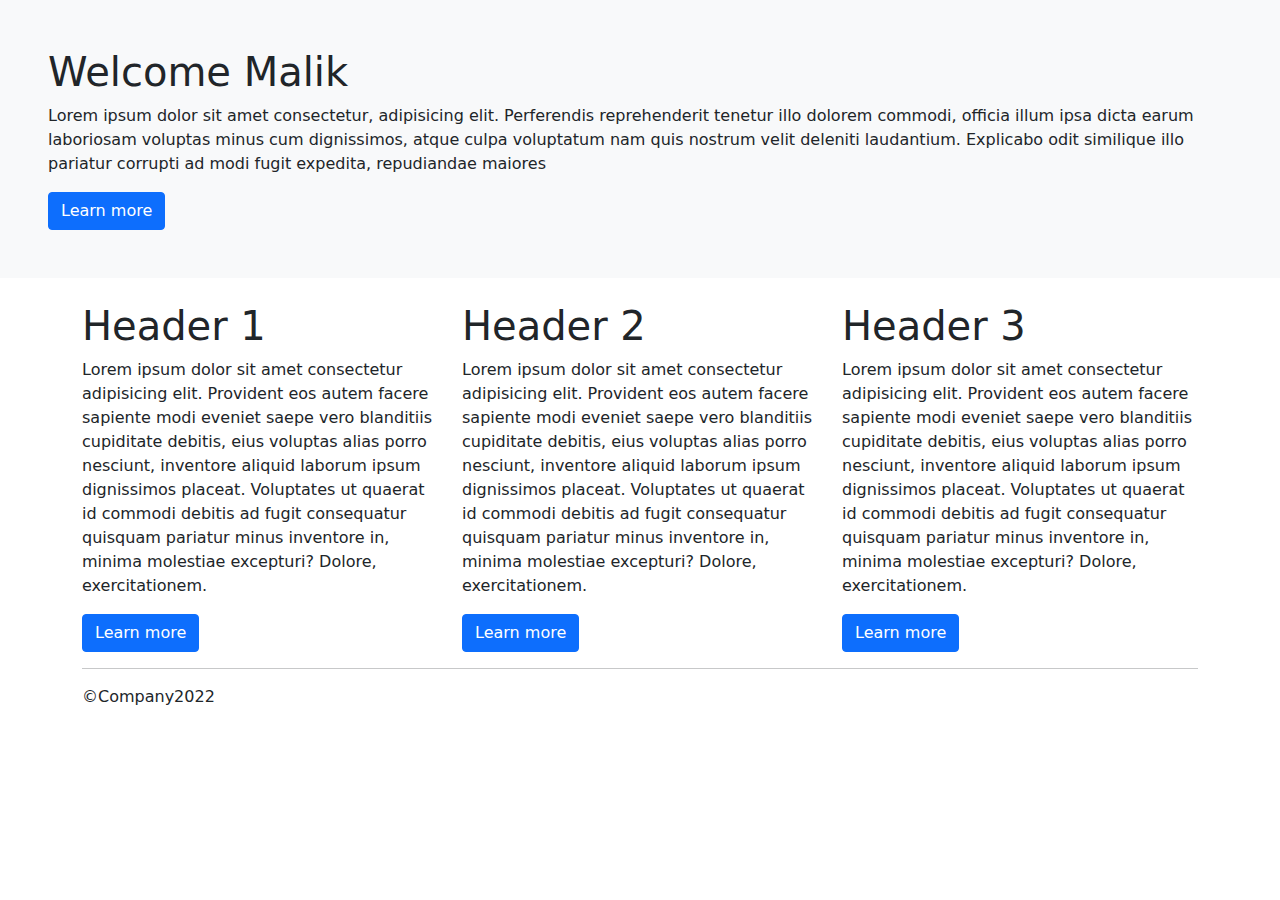
==== index.html @ 07634ffb "bootstrap general layout" ====
<!DOCTYPE html>
<html lang="en">
<head>
    <meta charset="UTF-8">
    <meta http-equiv="X-UA-Compatible" content="IE=edge">
    <meta name="viewport" content="width=device-width, initial-scale=1.0">
    <title>Document</title>
    <link rel="stylesheet" href="bootstrap-5.2.0/bootstrap-5.1.3-dist/css/bootstrap.min.css">
</head>
<body>
    <main class="p-5 mb-4 bg-light">
        <h1>Welcome Malik</h1>
        <p>
            Lorem ipsum dolor sit amet consectetur, adipisicing elit. Perferendis reprehenderit tenetur illo dolorem commodi, officia illum ipsa dicta earum laboriosam voluptas minus cum dignissimos, atque culpa voluptatum nam quis nostrum velit deleniti laudantium. Explicabo odit similique illo pariatur corrupti ad modi fugit expedita, repudiandae maiores</p>
        <button class="btn btn-primary">Learn more</button>
    </main>
    <div class="container">
        <div class="row">
            <div class="col-lg-4">
                    <h1>Header 1</h1>
                        <p>Lorem ipsum dolor sit amet consectetur adipisicing elit. Provident eos autem facere sapiente modi eveniet saepe vero blanditiis cupiditate debitis, eius voluptas alias porro nesciunt, inventore aliquid laborum ipsum dignissimos placeat. Voluptates ut quaerat id commodi debitis ad fugit consequatur quisquam pariatur minus inventore in, minima molestiae excepturi? Dolore, exercitationem.</p>
                            <button class="btn btn-primary">Learn more</button>
            </div>
            <div class="col-lg-4">
                <h1>Header 2</h1>
                    <p>Lorem ipsum dolor sit amet consectetur adipisicing elit. Provident eos autem facere sapiente modi eveniet saepe vero blanditiis cupiditate debitis, eius voluptas alias porro nesciunt, inventore aliquid laborum ipsum dignissimos placeat. Voluptates ut quaerat id commodi debitis ad fugit consequatur quisquam pariatur minus inventore in, minima molestiae excepturi? Dolore, exercitationem.</p>
                        <button class="btn btn-primary">Learn more</button>
        </div>
        <div class="col-lg-4">
            <h1>Header 3</h1>
                <p>Lorem ipsum dolor sit amet consectetur adipisicing elit. Provident eos autem facere sapiente modi eveniet saepe vero blanditiis cupiditate debitis, eius voluptas alias porro nesciunt, inventore aliquid laborum ipsum dignissimos placeat. Voluptates ut quaerat id commodi debitis ad fugit consequatur quisquam pariatur minus inventore in, minima molestiae excepturi? Dolore, exercitationem.</p>
                    <button class="btn btn-primary">Learn more</button>
    </div>
        </div>
        <hr>
        <footer>
            &copy;Company2022
        </footer>

        
    </div>
        <script src="bootstrap-5.2.0/bootstrap-5.1.3-dis/bootstrap.bundle.min.js"></script>
            <script src="bootstrap-5.2.0/bootstrap-5.1.3-dis/bootstrap.min.js"></script>












</body>
</html>
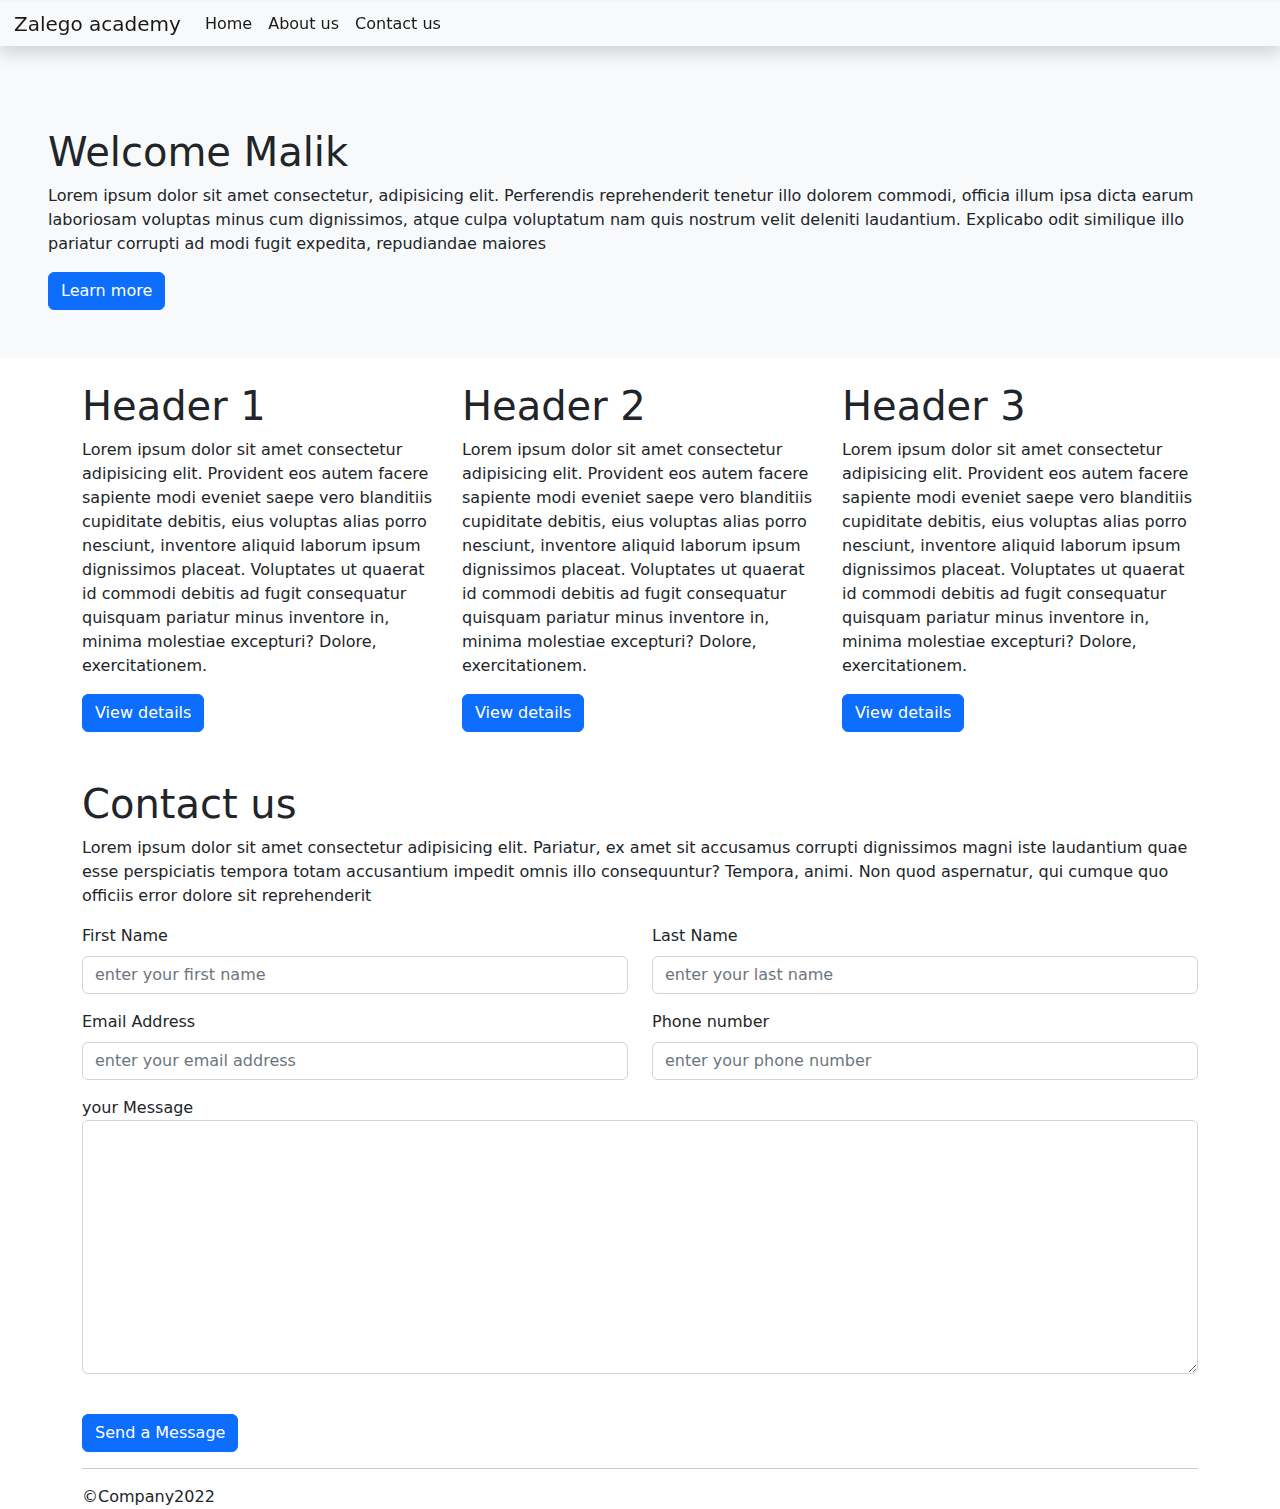
==== commit 4432aa97: "added bootstrap syntax" ====
--- a/index.html
+++ b/index.html
@@ -5,11 +5,29 @@
     <meta http-equiv="X-UA-Compatible" content="IE=edge">
     <meta name="viewport" content="width=device-width, initial-scale=1.0">
     <title>Document</title>
-    <link rel="stylesheet" href="bootstrap-5.2.0/bootstrap-5.1.3-dist/css/bootstrap.min.css">
+    <link rel="stylesheet" href="bootstrap-5.2.0-beta1-dist/bootstrap-5.2.0-beta1-dist/css/bootstrap.min.css">
+    <link rel="stylesheet" href="style.css">
 </head>
 <body>
+    <!-- navigation bar -->
+        <nav class="navbar navbar-expand-lg bg-light fixed-top shadow">
+            <div class="container-fluid">
+                <a href="#" class="navbar-brand">Zalego academy</a>
+                <button class="navbar-toggler" type="button" data-bs-toggle="collapse" data-bs-target="#navbardisplaynavigations" aria-expanded="false">
+                    <span class="navbar-toggler-icon"></span>
+                </button>
+                <div class="collapse navbar-collapse" id="navbardisplaynavigations">
+                    <div class="navbar-nav">
+                    <a href="#" class="nav-link active">Home</a>
+                    <a href="#" class="nav-link active">About us</a>
+                    <a href="#" class="nav-link active">Contact us</a>
+                </div>
+            </div>
+          </div> 
+     </nav>
+ <!-- end navigation bar -->
     <main class="p-5 mb-4 bg-light">
-        <h1>Welcome Malik</h1>
+        <h1 style="padding-top:80px;">Welcome Malik</h1>
         <p>
             Lorem ipsum dolor sit amet consectetur, adipisicing elit. Perferendis reprehenderit tenetur illo dolorem commodi, officia illum ipsa dicta earum laboriosam voluptas minus cum dignissimos, atque culpa voluptatum nam quis nostrum velit deleniti laudantium. Explicabo odit similique illo pariatur corrupti ad modi fugit expedita, repudiandae maiores</p>
         <button class="btn btn-primary">Learn more</button>
@@ -19,39 +37,70 @@
             <div class="col-lg-4">
                     <h1>Header 1</h1>
                         <p>Lorem ipsum dolor sit amet consectetur adipisicing elit. Provident eos autem facere sapiente modi eveniet saepe vero blanditiis cupiditate debitis, eius voluptas alias porro nesciunt, inventore aliquid laborum ipsum dignissimos placeat. Voluptates ut quaerat id commodi debitis ad fugit consequatur quisquam pariatur minus inventore in, minima molestiae excepturi? Dolore, exercitationem.</p>
-                            <button class="btn btn-primary">Learn more</button>
+                            <button class="btn btn-primary">View details</button>
             </div>
             <div class="col-lg-4">
                 <h1>Header 2</h1>
                     <p>Lorem ipsum dolor sit amet consectetur adipisicing elit. Provident eos autem facere sapiente modi eveniet saepe vero blanditiis cupiditate debitis, eius voluptas alias porro nesciunt, inventore aliquid laborum ipsum dignissimos placeat. Voluptates ut quaerat id commodi debitis ad fugit consequatur quisquam pariatur minus inventore in, minima molestiae excepturi? Dolore, exercitationem.</p>
-                        <button class="btn btn-primary">Learn more</button>
+                        <button class="btn btn-primary">View details</button>
         </div>
         <div class="col-lg-4">
             <h1>Header 3</h1>
                 <p>Lorem ipsum dolor sit amet consectetur adipisicing elit. Provident eos autem facere sapiente modi eveniet saepe vero blanditiis cupiditate debitis, eius voluptas alias porro nesciunt, inventore aliquid laborum ipsum dignissimos placeat. Voluptates ut quaerat id commodi debitis ad fugit consequatur quisquam pariatur minus inventore in, minima molestiae excepturi? Dolore, exercitationem.</p>
-                    <button class="btn btn-primary">Learn more</button>
+                    <button class="btn btn-primary">View details</button>
     </div>
         </div>
+         <!-- contact us page -->
+            <div class="row pt-5">
+                <h1>Contact us</h1>
+                <p>Lorem ipsum dolor sit amet consectetur adipisicing elit. Pariatur, ex amet sit accusamus corrupti dignissimos magni iste laudantium quae esse perspiciatis tempora totam accusantium impedit omnis illo consequuntur? Tempora, animi. Non quod aspernatur, qui cumque quo officiis error dolore sit reprehenderit</p>
+                <form>
+                 <div class="row">
+                <div class="mb-3 col-lg-6">
+                    <label for="firstName" class="form-label">First Name</label>
+                    <input type="text" class="form-control" placeholder="enter your first name">
+                </div >
+                <div class="mb-3 col-lg-6">
+                    <label for="lastName" class="form-label">Last Name</label>
+                    <input type="text" class="form-control" placeholder="enter your last name">
+                </div>
+                </div>
+                <div class="row">
+                    <div class="mb-3 col-lg-6">
+                        <label for="emailAddress" class="form-label">Email Address</label>
+                        <input type="text" class="form-control" placeholder="enter your email address">
+                    </div >
+                    <div class="mb-3 col-lg-6">
+                        <label for="Phone number" class="form-label">Phone number</label>
+                        <input type="text" class="form-control" placeholder="enter your phone number">
+                    </div>
+                    </div>
+                    <div class="row">
+                       <div class="mb-3 col-lg-12">
+                           <label for="Message"class="form label">your Message</label>
+                           <textarea cols="30" rows="10" class="form-control"></textarea>
+                       </div>
+                    </div>
+                    <br>
+                    <button type="submit" class="btn btn-primary">Send a Message</button>
+            </form>
+        </div>
+            
+            
+            
+            
+            
+
+
+        <!-- End contact us page -->
+
         <hr>
         <footer>
             &copy;Company2022
         </footer>
-
-        
     </div>
-        <script src="bootstrap-5.2.0/bootstrap-5.1.3-dis/bootstrap.bundle.min.js"></script>
-            <script src="bootstrap-5.2.0/bootstrap-5.1.3-dis/bootstrap.min.js"></script>
-
-
-
-
-
-
-
-
-
-
-
-
+    <!-- bootstrap-5.2.0-beta1-dist/bootstrap-5.2.0-beta1-dist/js/bootstrap.bundle.min.js  -->
+        <script src="<script src="https://cdn.jsdelivr.net/npm/@popperjs/core@2.9.2/dist/umd/popper.min.js""></script>
+            <script src="bootstrap-5.2.0-beta1-dist/bootstrap-5.2.0-beta1-dist/js/bootstrap.min.js"></script>
 </body>
 </html>--- a/style.css
+++ b/style.css
@@ -0,0 +1,4 @@
+.navbar{
+    padding: 2px;
+    margin-top: 2px;
+}
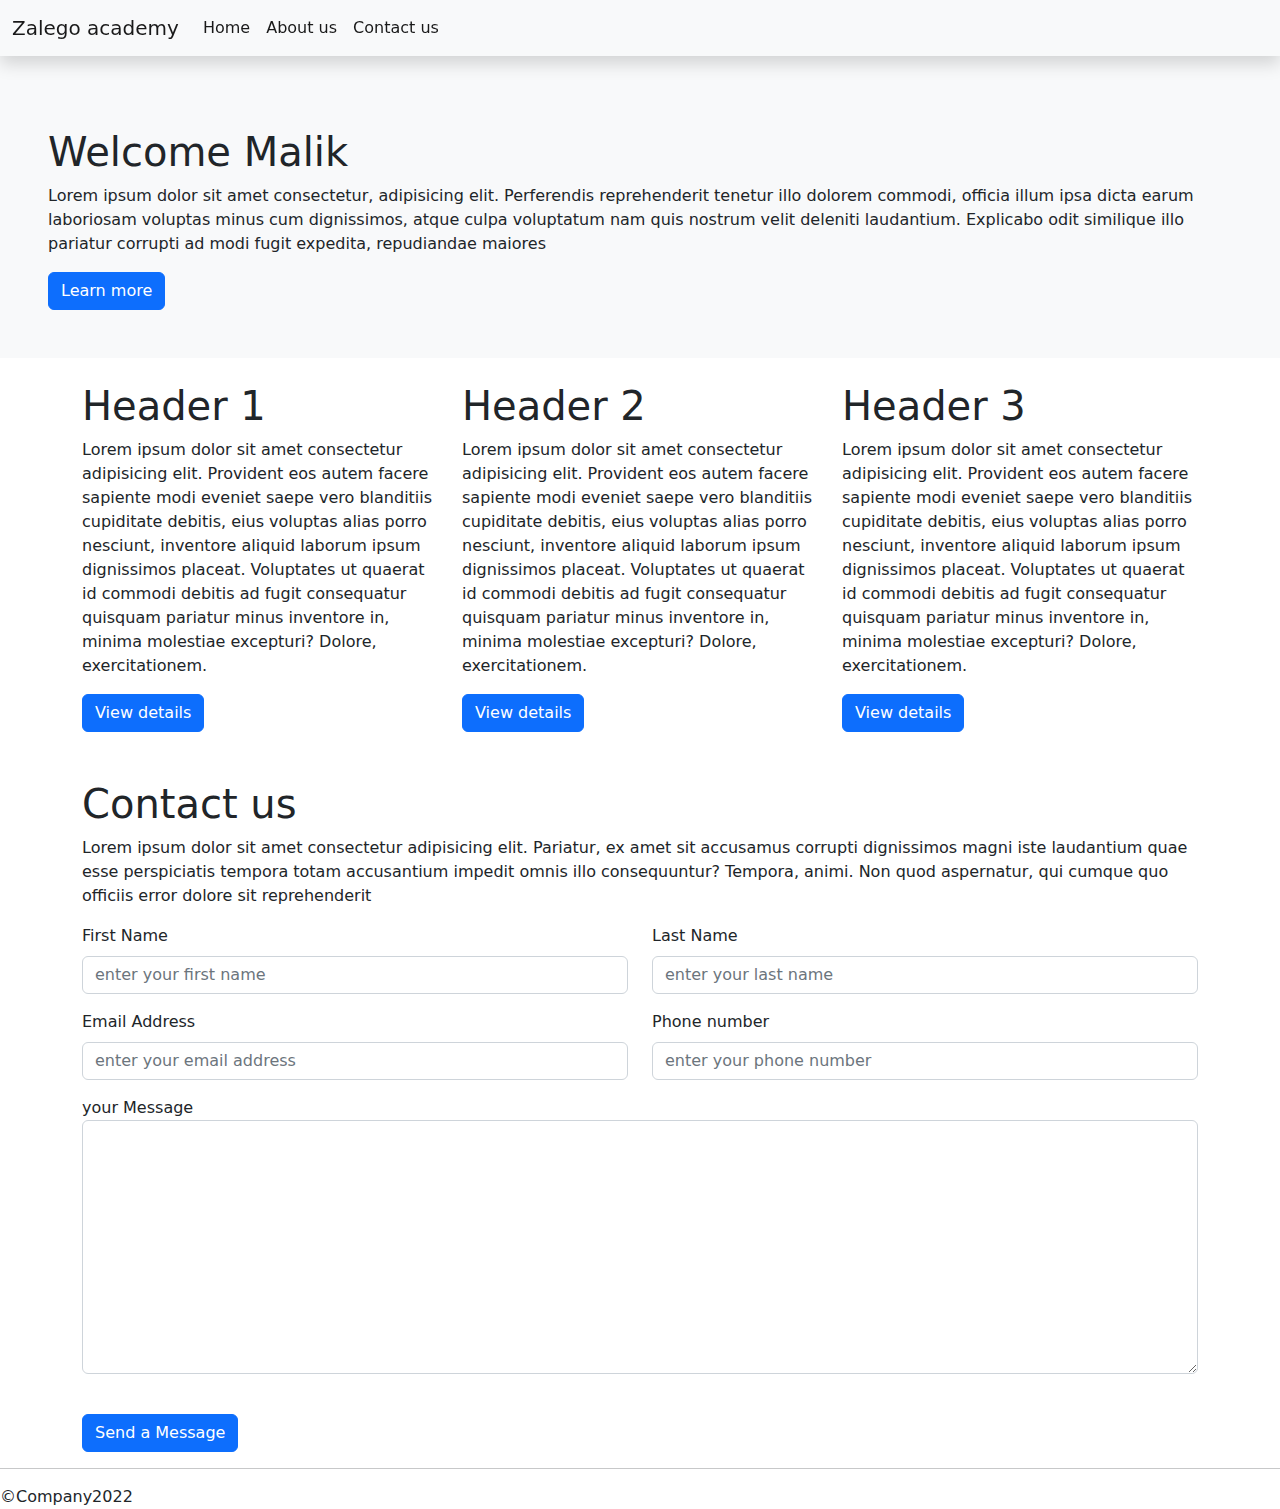
==== commit 0b8bcf64: "added bootstrap syntax" ====
--- a/index.html
+++ b/index.html
@@ -19,7 +19,7 @@
                 <div class="collapse navbar-collapse" id="navbardisplaynavigations">
                     <div class="navbar-nav">
                     <a href="#" class="nav-link active">Home</a>
-                    <a href="#" class="nav-link active">About us</a>
+                    <a href="Aboutus.html" class="nav-link active">About us</a>
                     <a href="#" class="nav-link active">Contact us</a>
                 </div>
             </div>
@@ -94,13 +94,14 @@
 
         <!-- End contact us page -->
 
-        <hr>
+        
+    </div>
+    <hr>
         <footer>
             &copy;Company2022
         </footer>
-    </div>
     <!-- bootstrap-5.2.0-beta1-dist/bootstrap-5.2.0-beta1-dist/js/bootstrap.bundle.min.js  -->
-        <script src="<script src="https://cdn.jsdelivr.net/npm/@popperjs/core@2.9.2/dist/umd/popper.min.js""></script>
+        <script src="https://cdn.jsdelivr.net/npm/@popperjs/core@2.9.2/dist/umd/popper.min.js""></script>
             <script src="bootstrap-5.2.0-beta1-dist/bootstrap-5.2.0-beta1-dist/js/bootstrap.min.js"></script>
 </body>
 </html>--- a/style.css
+++ b/style.css
@@ -1,4 +1,2 @@
-.navbar{
-    padding: 2px;
-    margin-top: 2px;
-}
+
+
